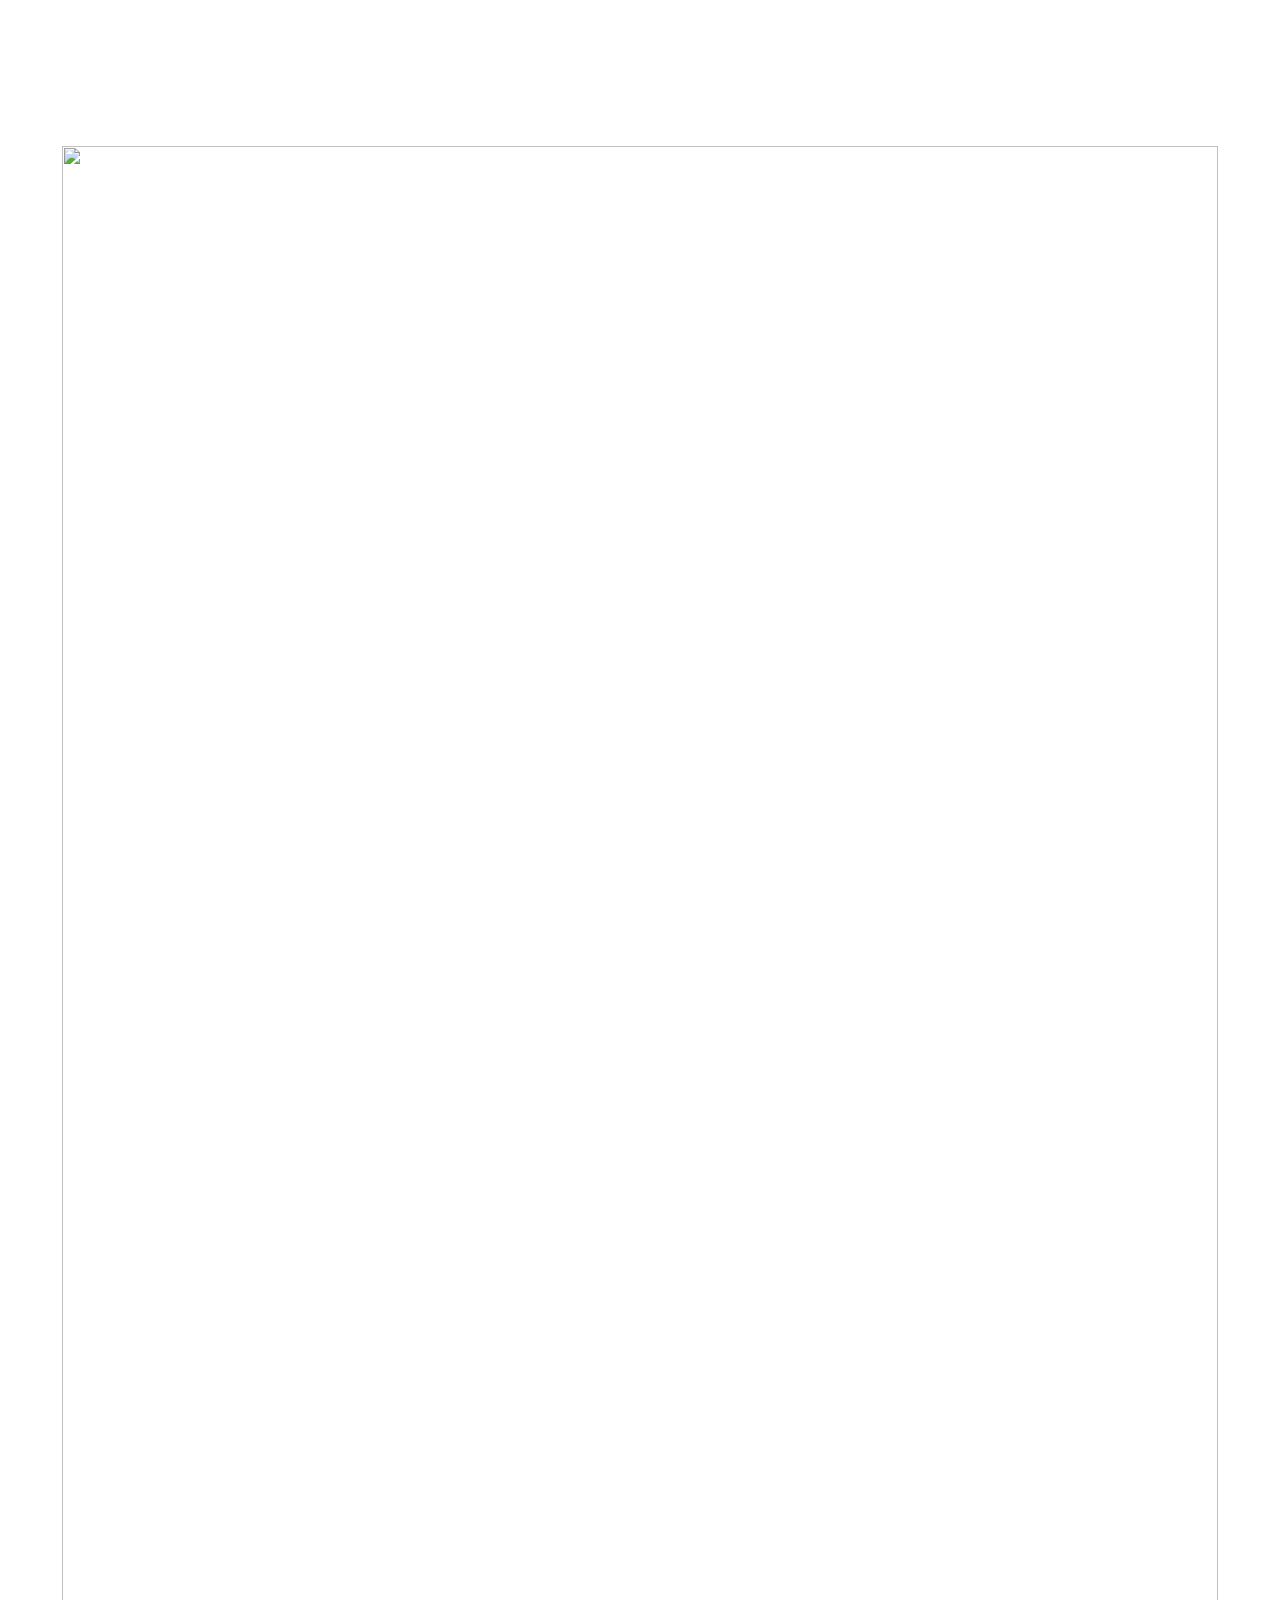
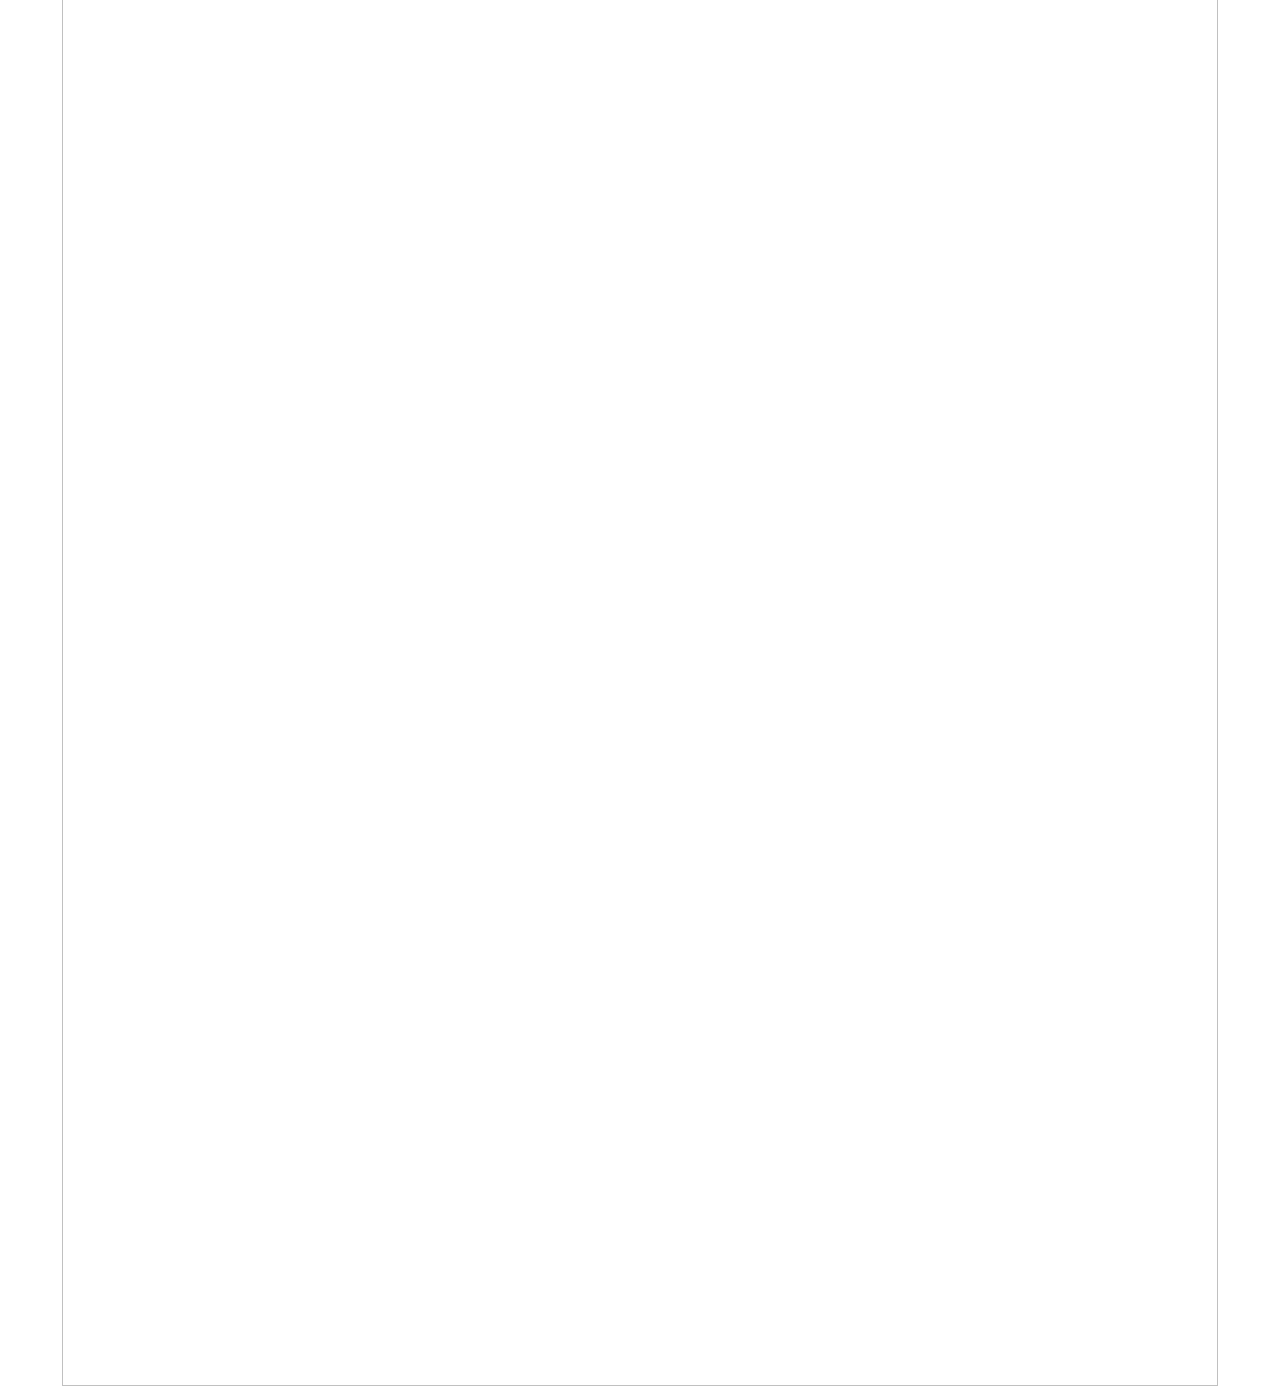
==== proiect1.html @ e5b55ffa "my first commit" ====
<!DOCTYPE html>
<html>
  <head>
    <link rel="stylesheet" type="text/css" href="https://cdnjs.cloudflare.com/ajax/libs/font-awesome/4.6.3/css/font-awesome.min.css">
    <link rel="stylesheet" type="text/css" href="proiect1style.css">
    <meta charset="utf-8">
    <title></title>
  </head>
  <body>
    <br><br>
    <center><a href="index.html"><i class="fa fa-arrow-circle-o-left" aria-hidden="true" ><span style="font-family:Century Gothic">&nbsp;Go back</span></i></a></center>
    <br><br><br>
    <center><img src="imagini/untitled.jpg" width="1156" height="2840" alt="" class="proiect"></center>

  </body>
</html>
---- proiect1style.css ----
body{
  background-image: url("imagini/grey.png");
  background-repeat: repeat;

}
.fa{
  border:2px solid;
  border-color:#fff;
  padding:10px;
  border-radius:14px;
  color:white;
  font-size:23px;
}
.fa:hover{
  background-color: #000;
  cursor: pointer;
  border-color: #3783D0;
}
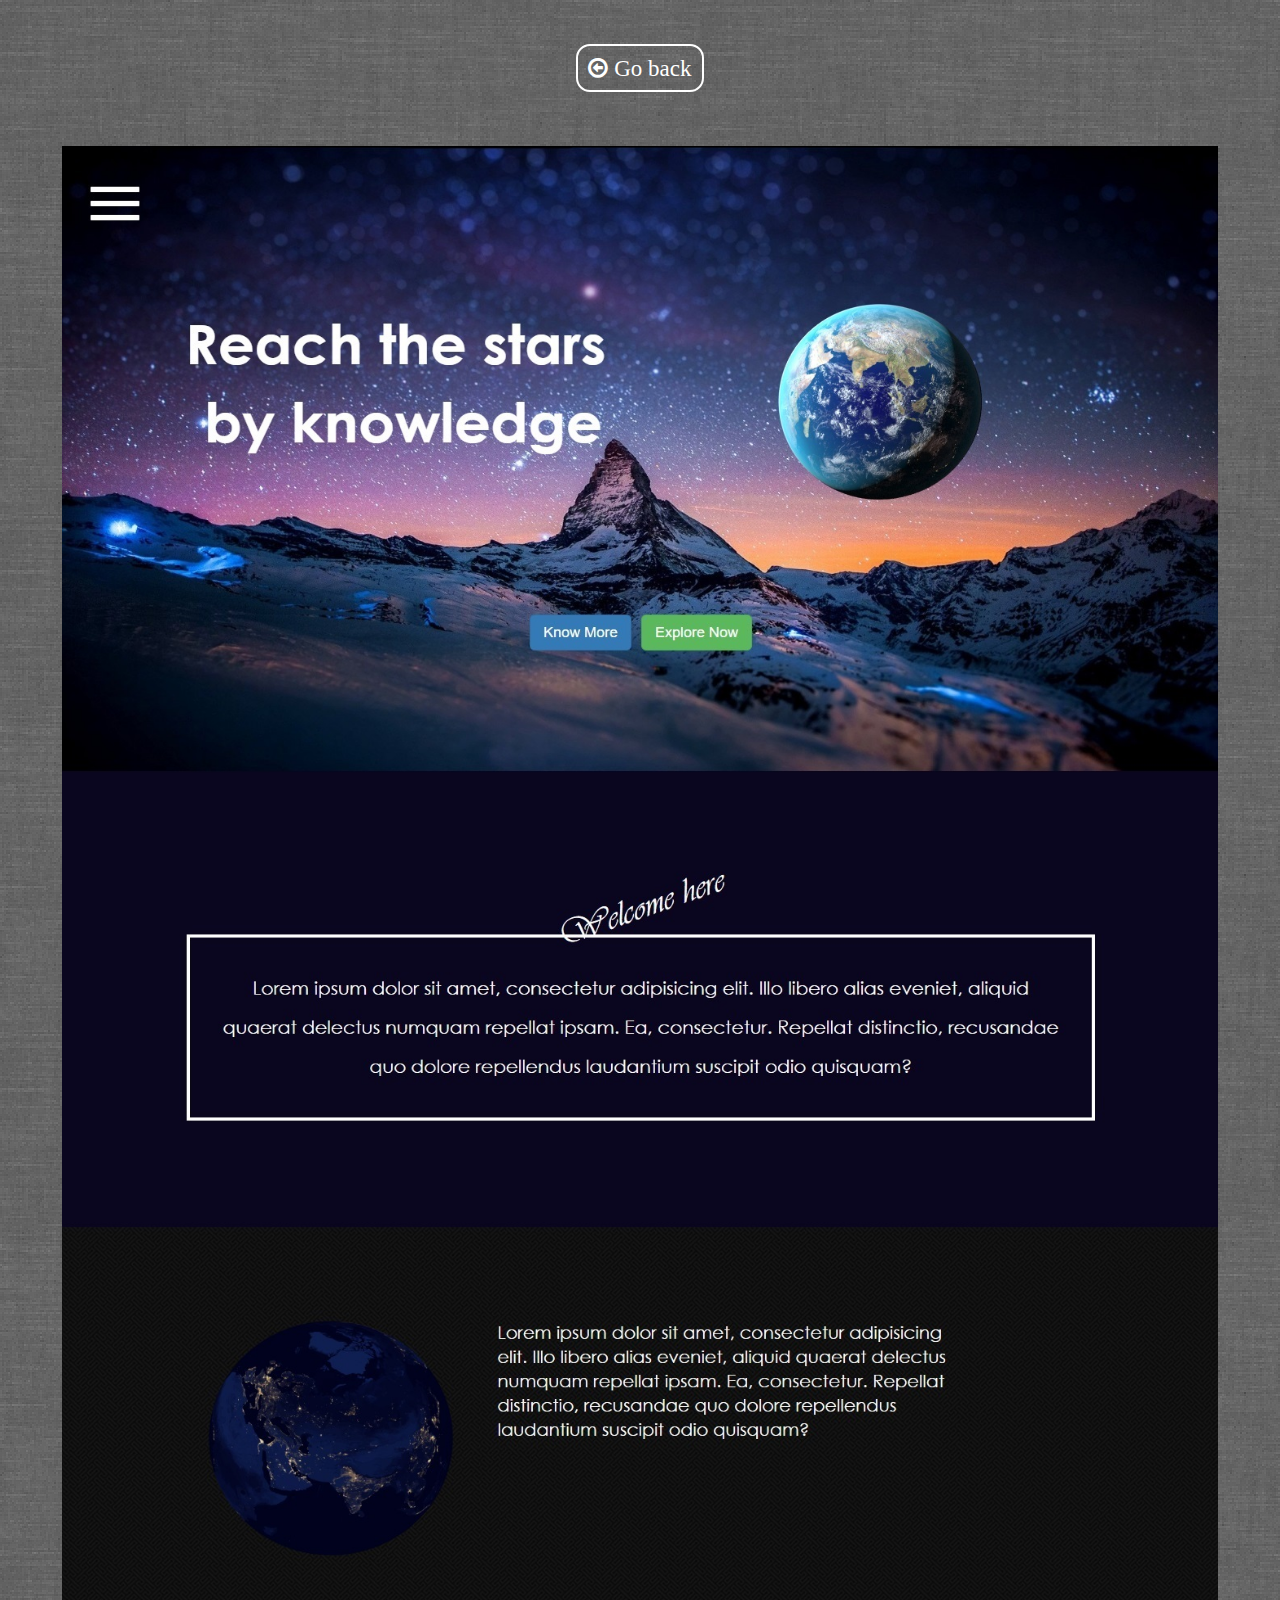
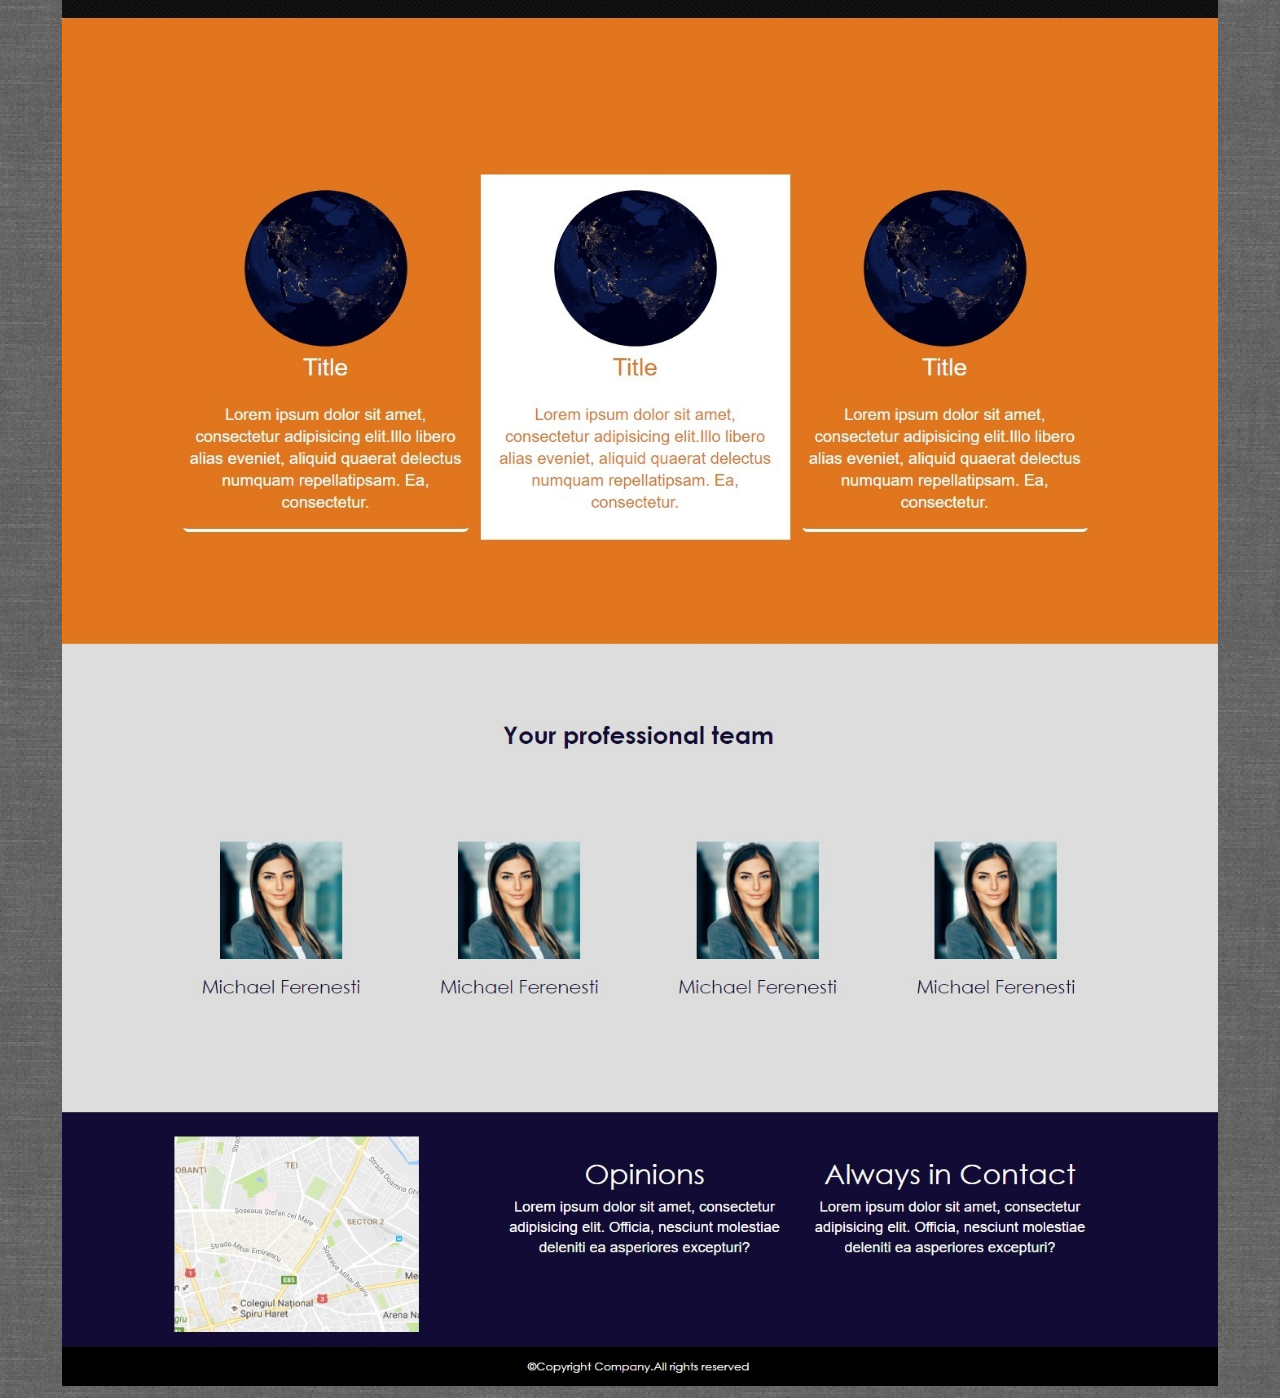
==== commit 46d815eb: "Update proiect1.html" ====
--- a/proiect1.html
+++ b/proiect1.html
@@ -10,7 +10,7 @@
     <br><br>
     <center><a href="index.html"><i class="fa fa-arrow-circle-o-left" aria-hidden="true" ><span style="font-family:Century Gothic">&nbsp;Go back</span></i></a></center>
     <br><br><br>
-    <center><img src="imagini/untitled.jpg" width="1156" height="2840" alt="" class="proiect"></center>
+    <center><img src="imagini/Untitled.jpg" width="1156" height="2840" alt="" class="proiect"></center>
 
   </body>
 </html>
